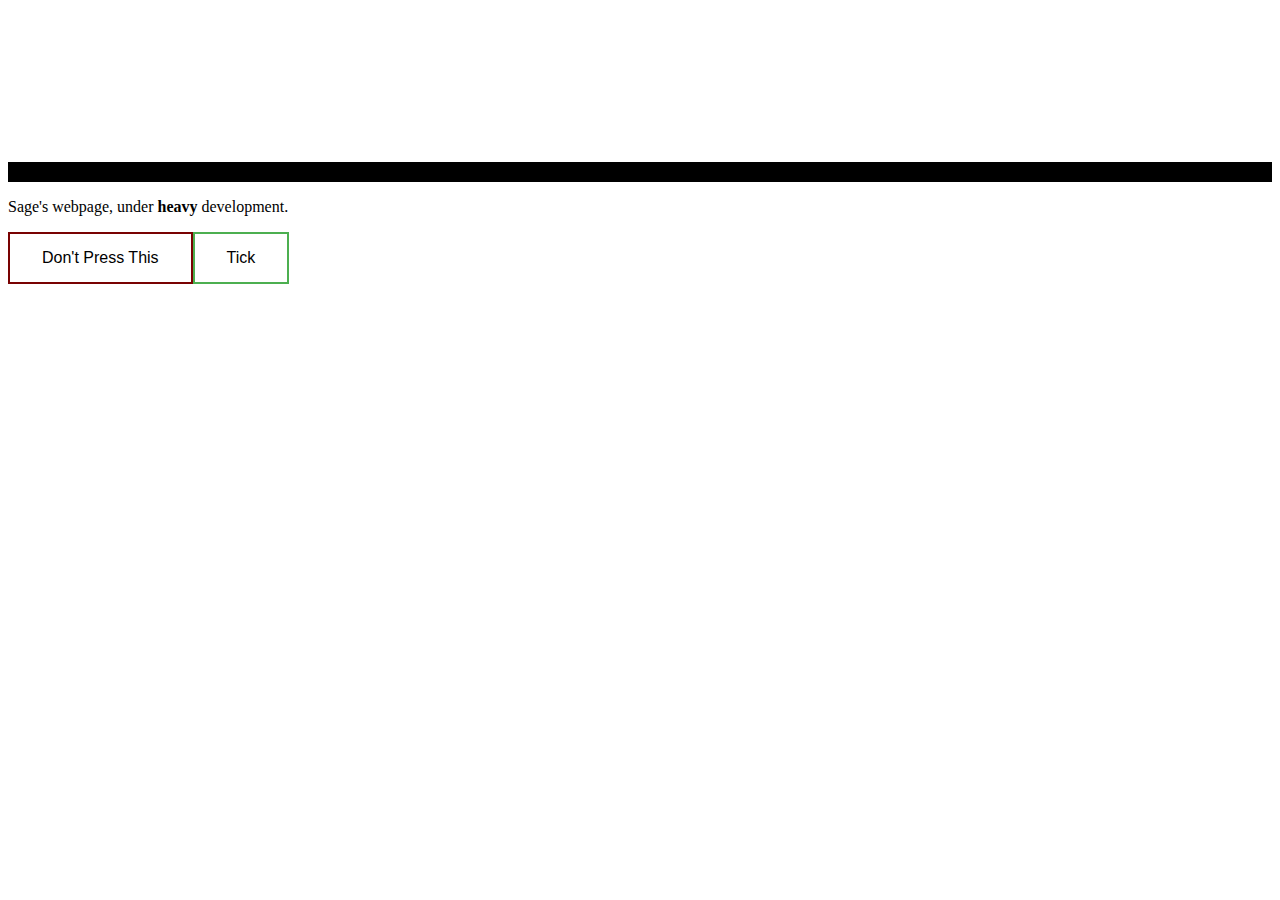
==== index.html @ f4d06023 "draws scrolling sign properly now" ====
<!doctype html>

<html lang="en">

<head>
    <meta name="viewport" content="width=device-width, initial-scale=1"/>
    <meta charset="utf-8">
    <link href="style.css" rel="stylesheet">
    <script defer src="script.js"></script>
    <meta property="og:title" content="">
    <meta property="og:type" content="">
    <meta property="og:url" content="">
    <meta property="og:image" content="">
    <link rel="manifest" href="site.webmanifest">
    <link rel="apple-touch-icon" href="icon.png">
    <link rel="icon" type="image/png" href="favicon-32x32.png" sizes="32x32"/>
    <link rel="icon" type="image/png" href="favicon-16x16.png" sizes="16x16"/>
    <meta name="theme-color" content="#fafafa">

    <title>Arcturus.love</title>
</head>
<style>
     h2 {text-align: center;font-size: 30pt;}
     :root {
         --numCols;
     }
</style>

<body>
<!-- <canvas id="reconstructCanvas"></canvas> -->
<canvas id="textCanvas"></canvas>

<div class="flex">
    <div class="item">
        <div>
            <div class="sign" id="gridContainer"></div>
        </div>
        <div>
            <p>Sage's webpage, under <strong>heavy</strong> development.</p>
            <audio id="audio" src="audio1.mp3" preload="auto"></audio>
            <div id="myModal" class="modal">
                <div class="modal-header">
                    <h2>HEADPHONE WARNING</h2></div>
            </div>
        </div>
        <div>
            <section>
                <button id="redBut" onclick="flashbang(this)">Don't Press This</button>
                <button id="tick" onclick="tick()">Tick</button>
            </section>
        </div>
    </div>
</div>
<script>
      window.ga = function () { ga.q.push(arguments) }; ga.q = []; ga.l = +new Date;
      ga('create', 'G-E5X5K3LC01', 'auto'); ga('set', 'anonymizeIp', true); ga('set', 'transport', 'beacon'); ga('send', 'pageview')
</script>
<script src="https://www.google-analytics.com/analytics.js" async></script>
</body>
</html>
---- style.css ----
section {
    display: flex;
  }
  button {
    background-color: #ffffff; /* Green */
    border: none;
    color: white;
    padding: 15px 32px;
    text-align: center;
    text-decoration: none;
    display: inline-block;
    font-size: 16px;
    color: black;
    border: 2px solid #4CAF50; /* Green */
  }
  button:hover{
    background-color: #175e19; /* Green */
    color: white;
  }
  header {
    background: rgb(173, 84, 173);
    height: 100px;
  }
#redBut{
  border: 2px solid #790202;
}
#redBut:hover{
  background-color: #790202; /* Green */
  color: white;
}
.flex{
  display: flex;
  flex-direction: column;
  column-gap: 20px
}
.item{
  display: flex;
  order: 2;
  flex: 100%;
  flex-direction: column;
}

.sign{
    display: grid;
    /* grid-column-gap: 2px; */
    /* grid-row-gap: 2px; */
    row-gap: 2px;
    column-gap: 1px;
    background-color: black;
    padding: 10px;
   /* min-width: 100%; */
    max-width: 100%;
    align-items: center;
    grid-template-columns: repeat(var(--numCols),1fr);
}

canvas{
}

.pixel{
  /*border-radius: 2px; */
}

.modal {
  position: fixed;
  display: none;
  z-index: 1;
  padding-top: 100px;
  left: 0;
  top: 0;
  width: 100%;
  height: 100%;
  overflow: auto; 
  background-color: rgb(0,0,0); 
  background-color: rgba(255,255,255);
}

.modal-header {
  padding: 2px 100px;
  background-color: #5cb85c;
  color: WHITE;
}
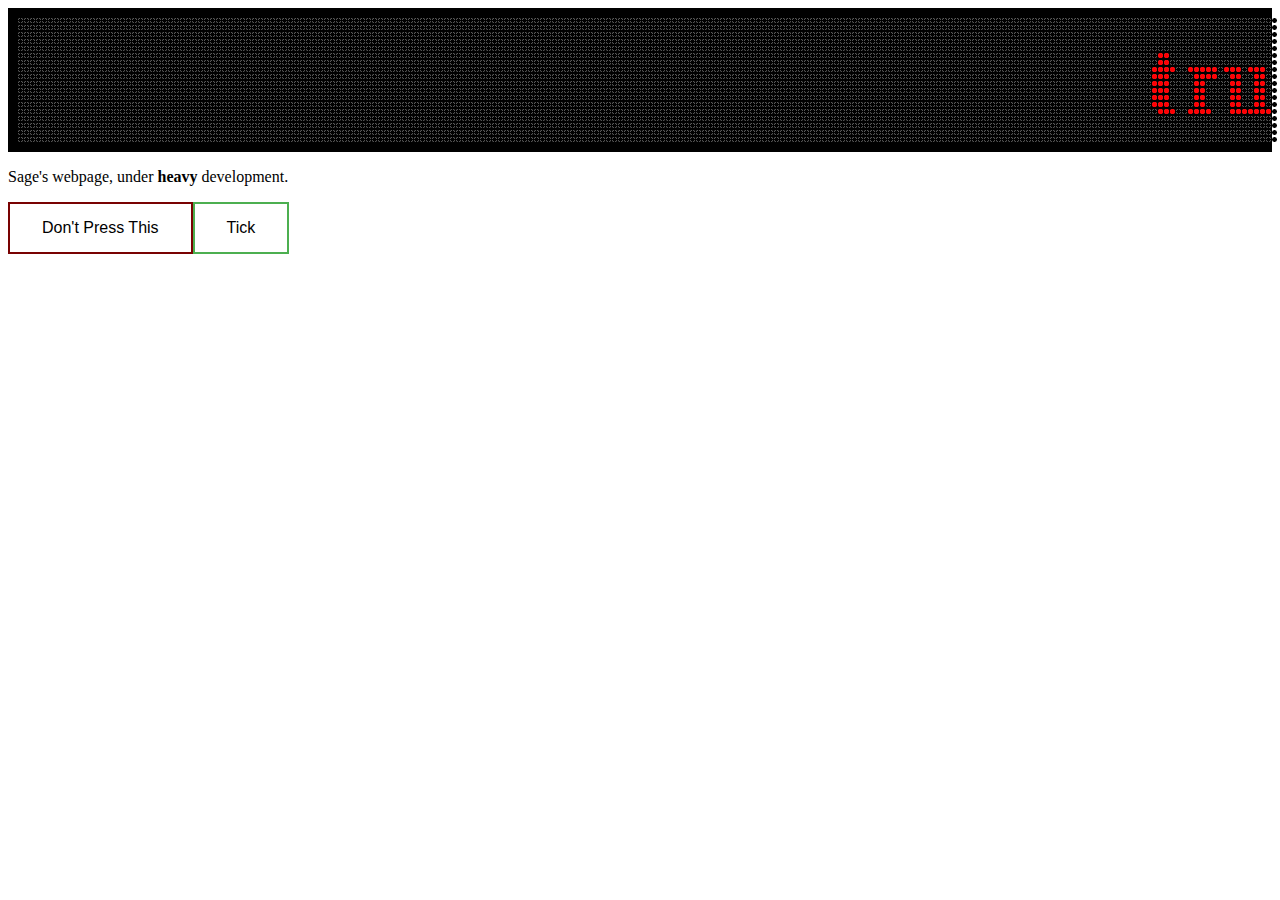
==== commit 9013c651: "made font bigger, sign higher res, hid canvas, changed font" ====
--- a/index.html
+++ b/index.html
@@ -28,7 +28,7 @@
 
 <body>
 <!-- <canvas id="reconstructCanvas"></canvas> -->
-<canvas id="textCanvas"></canvas>
+<canvas id="textCanvas" style="display: none;"></canvas>
 
 <div class="flex">
     <div class="item">
@@ -51,10 +51,5 @@
         </div>
     </div>
 </div>
-<script>
-      window.ga = function () { ga.q.push(arguments) }; ga.q = []; ga.l = +new Date;
-      ga('create', 'G-E5X5K3LC01', 'auto'); ga('set', 'anonymizeIp', true); ga('set', 'transport', 'beacon'); ga('send', 'pageview')
-</script>
-<script src="https://www.google-analytics.com/analytics.js" async></script>
 </body>
 </html>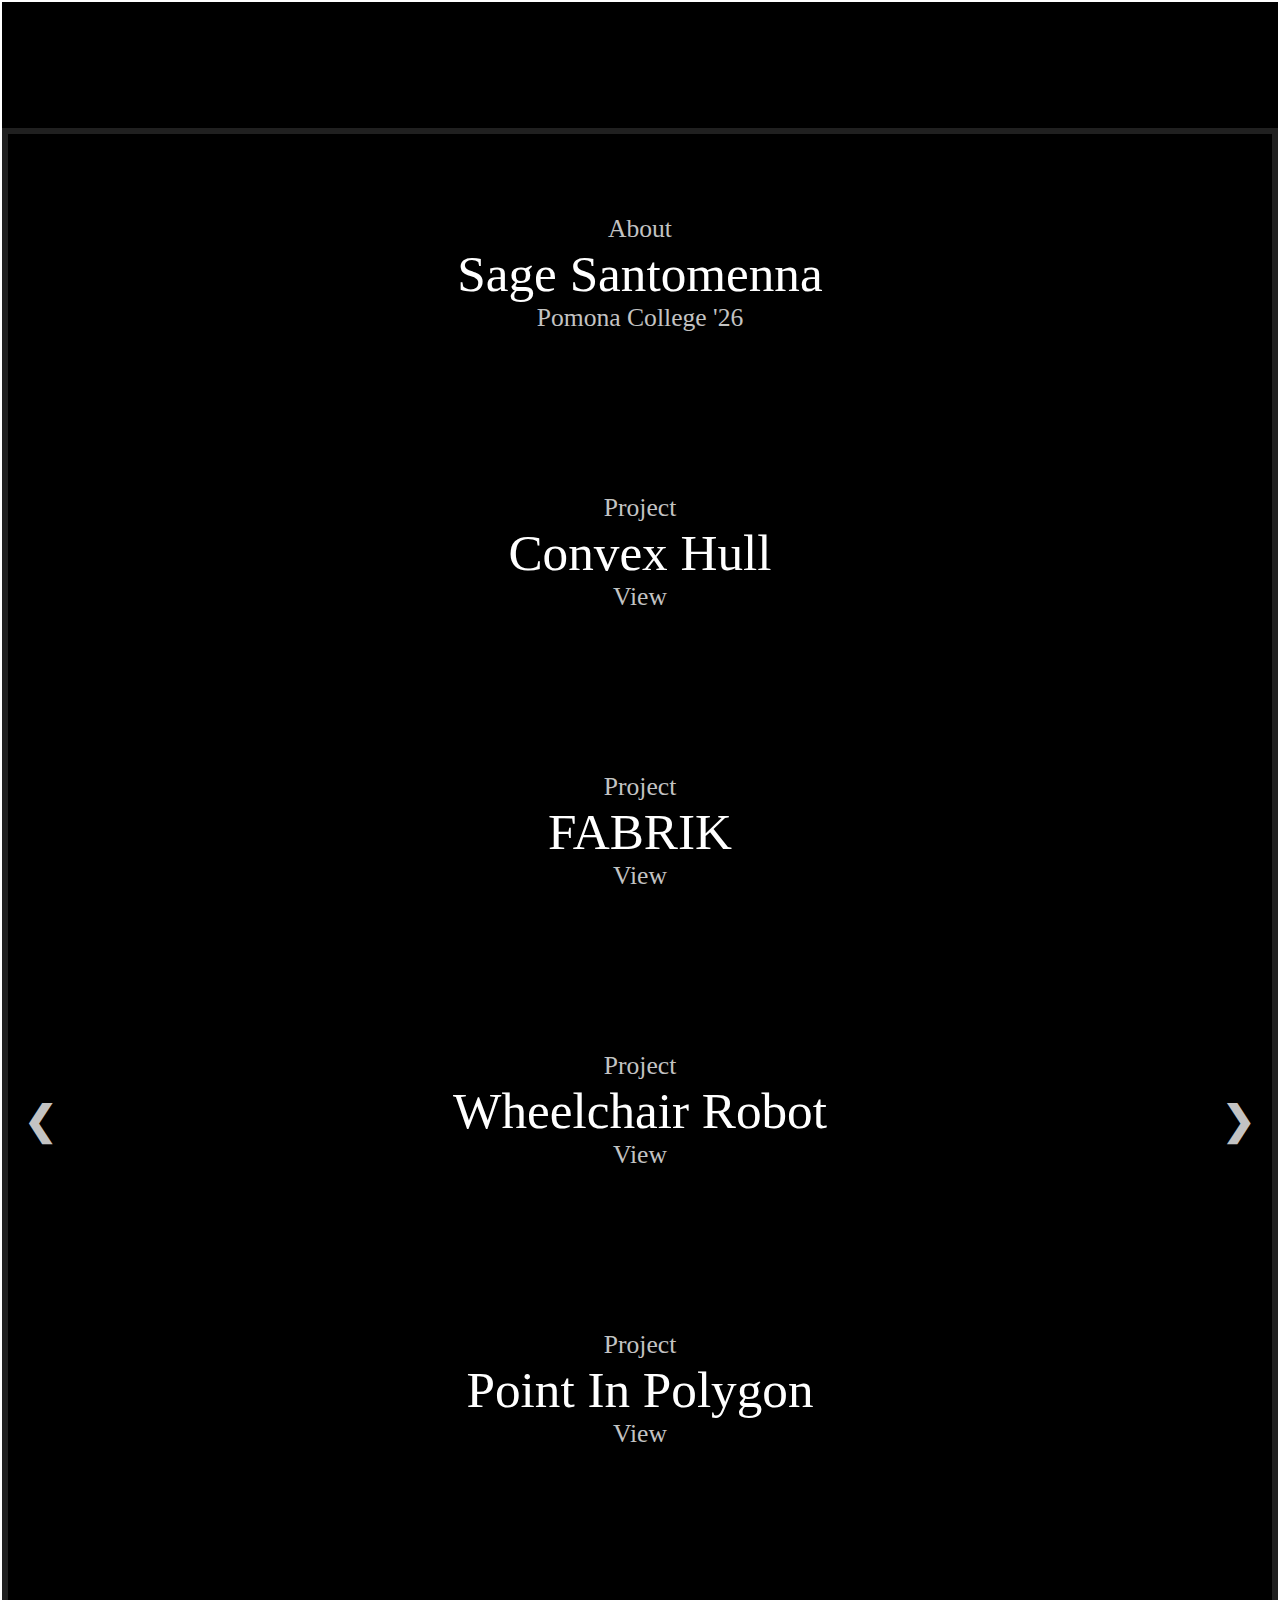
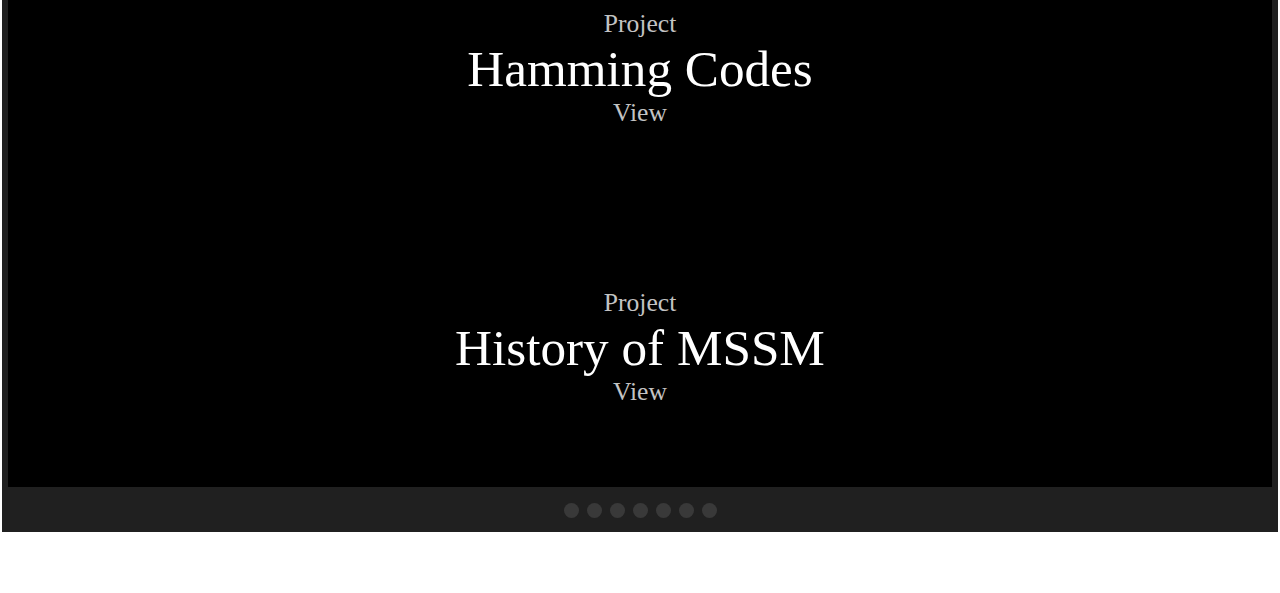
==== commit a35738e5: "Merge branch 'master' into sign" ====
--- a/index.html
+++ b/index.html
@@ -15,15 +15,13 @@
     <link rel="apple-touch-icon" href="icon.png">
     <link rel="icon" type="image/png" href="favicon-32x32.png" sizes="32x32"/>
     <link rel="icon" type="image/png" href="favicon-16x16.png" sizes="16x16"/>
+    <link rel="stylesheet" href="https://cdnjs.cloudflare.com/ajax/libs/font-awesome/4.7.0/css/font-awesome.min.css">
     <meta name="theme-color" content="#fafafa">
 
-    <title>Arcturus.love</title>
+    <title>Home</title>
 </head>
 <style>
      h2 {text-align: center;font-size: 30pt;}
-     :root {
-         --numCols;
-     }
 </style>
 
 <body>
@@ -32,24 +30,77 @@
 
 <div class="flex">
     <div class="item">
+
         <div>
-            <div class="sign" id="gridContainer"></div>
-        </div>
-        <div>
-            <p>Sage's webpage, under <strong>heavy</strong> development.</p>
-            <audio id="audio" src="audio1.mp3" preload="auto"></audio>
-            <div id="myModal" class="modal">
-                <div class="modal-header">
-                    <h2>HEADPHONE WARNING</h2></div>
+            <div class="bar">
+                    <span class="bar_content">
+                        open 7am-11pm         closed! return later         truly these are the last days         there exists a nomadic science         there is water at the bottom of the ocean         the bell tolls for thee         days without cthulhu: -1         they’re stars that are facing the end         you do not recognize the bodies in the water         i want to dance with devils on dead stars         rebellion gets really easy when you make so many fucking rules         the enemy doesn’t arrive by boat he arrives by limousine         it would seem that a whole nomad science develops eccentrically, one that is very different from the royal or imperial sciences.         those who own for a living rule those who work for a living         more confident, capable, farseeing, and prudent
+                    </span>
             </div>
         </div>
-        <div>
-            <section>
-                <button id="redBut" onclick="flashbang(this)">Don't Press This</button>
-                <button id="tick" onclick="tick()">Tick</button>
-            </section>
+
+        <div class="slideshow-container">
+
+            <div class="slides" onclick="document.location='about.html'">
+                <p class="header2">About</p>
+                <p class = "header1">Sage Santomenna</p>
+                <p class="header2">Pomona College '26</p>
+            </div>
+
+            <div class="slides">
+                <p class="header2">Project</p>
+                <p class = "header1">Convex Hull</p>
+                <p class="header2">View</p>
+            </div>
+
+            <div class="slides">
+                <p class="header2">Project</p>
+                <p class = "header1">FABRIK</p>
+                <p class="header2">View</p>
+            </div>
+            <div class="slides">
+                <p class="header2">Project</p>
+                <p class = "header1">Wheelchair Robot</p>
+                <p class="header2">View</p>
+            </div>
+            <div class="slides">
+                <p class="header2">Project</p>
+                <p class = "header1">Point In Polygon</p>
+                <p class="header2">View</p>
+            </div>
+            <div class="slides">
+                <p class="header2">Project</p>
+                <p class = "header1">Hamming Codes</p>
+                <p class="header2">View</p>
+            </div>
+            <div class="slides">
+                <p class="header2">Project</p>
+                <p class = "header1">History of MSSM</p>
+                <p class="header2">View</p>
+            </div>
+
+            <!-- Next/prev buttons -->
+            <a class="prev" onclick="plusSlides(-1)">&#10094;</a>
+            <a class="next" onclick="plusSlides(1)">&#10095;</a>
         </div>
+
+        <!-- Dots/bullets/indicators -->
+        <div class="dot-container">
+            <span class="dot" onclick="currentSlide(1)"></span>
+            <span class="dot" onclick="currentSlide(2)"></span>
+            <span class="dot" onclick="currentSlide(3)"></span>
+            <span class="dot" onclick="currentSlide(4)"></span>
+            <span class="dot" onclick="currentSlide(5)"></span>
+            <span class="dot" onclick="currentSlide(6)"></span>
+            <span class="dot" onclick="currentSlide(7)"></span>
+        </div>
+
+        <div class="socials-container">
+            <p class = "header1">Find Me</p>
+        </div>
+
     </div>
+
 </div>
 </body>
 </html>--- a/style.css
+++ b/style.css
@@ -32,13 +32,46 @@
 .flex{
   display: flex;
   flex-direction: column;
-  column-gap: 20px
+  column-gap: 25px;
 }
 .item{
+  padding: 2px;
   display: flex;
   order: 2;
   flex: 100%;
+  column-gap: 25px;
   flex-direction: column;
+}
+
+* { box-sizing: border-box; padding: 0px; margin: 0; column-gap: 0px;}
+
+body,
+html { overflow-x: hidden; }
+
+.bar {
+  position: flex;
+  top: 0;
+  left: 0;
+  display: flex;
+  width: 100%;
+  padding: 0;
+
+  background-color: #000000;
+  color: white;
+
+  font-family: 'Times New Roman', Times, serif;
+  font-size: 36px;
+}
+
+.bar_content {
+  white-space: pre;
+  width: 100%;
+  transform: translateX(90%);
+  animation: move 75s linear infinite
+}
+
+@keyframes move {
+  to { transform: translateX(-500%); }
 }
 
 .sign{
@@ -82,3 +115,107 @@
   color: WHITE;
 }
 
+/* Slideshow container */
+.slideshow-container {
+  position: relative;
+  background: rgb(0,0,0);
+  border: 6px solid #202020;
+}
+
+.slides {
+  display: flex;
+  padding: 80px;
+  text-align: center;
+  flex-direction: column;
+}
+
+.prev, .next {
+  cursor: pointer;
+  position: absolute;
+  top: 50%;
+  width: auto;
+  margin-top: -30px;
+  padding: 16px;
+  color: #c3c3c3;
+  font-weight: bold;
+  font-size: 40px;
+  border-radius: 0 3px 3px 0;
+  user-select: none;
+}
+
+/* Position the "next button" to the right */
+.next {
+  position: absolute;
+  right: 0;
+  border-radius: 3px 0 0 3px;
+}
+
+/* The dot/bullet/indicator container */
+.dot-container {
+  text-align: center;
+  padding: 10px;
+  background: #202020;
+}
+
+/* The dots/bullets/indicators */
+.dot {
+  cursor: pointer;
+  height: 15px;
+  width: 15px;
+  margin: 0 2px;
+  background-color: #393939;
+  border-radius: 50%;
+  display: inline-block;
+  transition: background-color 0.6s ease;
+}
+
+/* Add a background color to the active dot/circle */
+.active, .dot:hover {
+  background-color: #717171;
+}
+
+.header1 {
+    flex: 100%;
+    font-size: 4vw;
+    color: rgb(255,255,255);
+    text-align: center;
+    font-family: 'Times New Roman', Times, serif;
+}
+.header2 {
+    flex: 100%;
+    font-size: 2vw;
+    color: #c3c3c3;
+    text-align: center;
+    font-family: 'Times New Roman', Times, serif;
+}
+.socials-container {
+    display:flex;
+    align-items: center;
+    justify-content: center;
+}
+
+.fa:hover {
+  opacity: 0.7;
+}
+
+.fa-instagram {
+  background: #3B5998;
+  color: white;
+}
+
+.fa-snapchat-ghost {
+  background: #fffc00;
+  color: white;
+  text-shadow: -1px 0 black, 0 1px black, 1px 0 black, 0 -1px black;
+}
+
+.fa {
+  padding: 20px;
+  font-size: 30px;
+  width: 30px;
+  height: 30px;
+  text-align: center;
+  text-decoration: none;
+  border-radius: 50%;
+  margin: 5px 2px;
+}
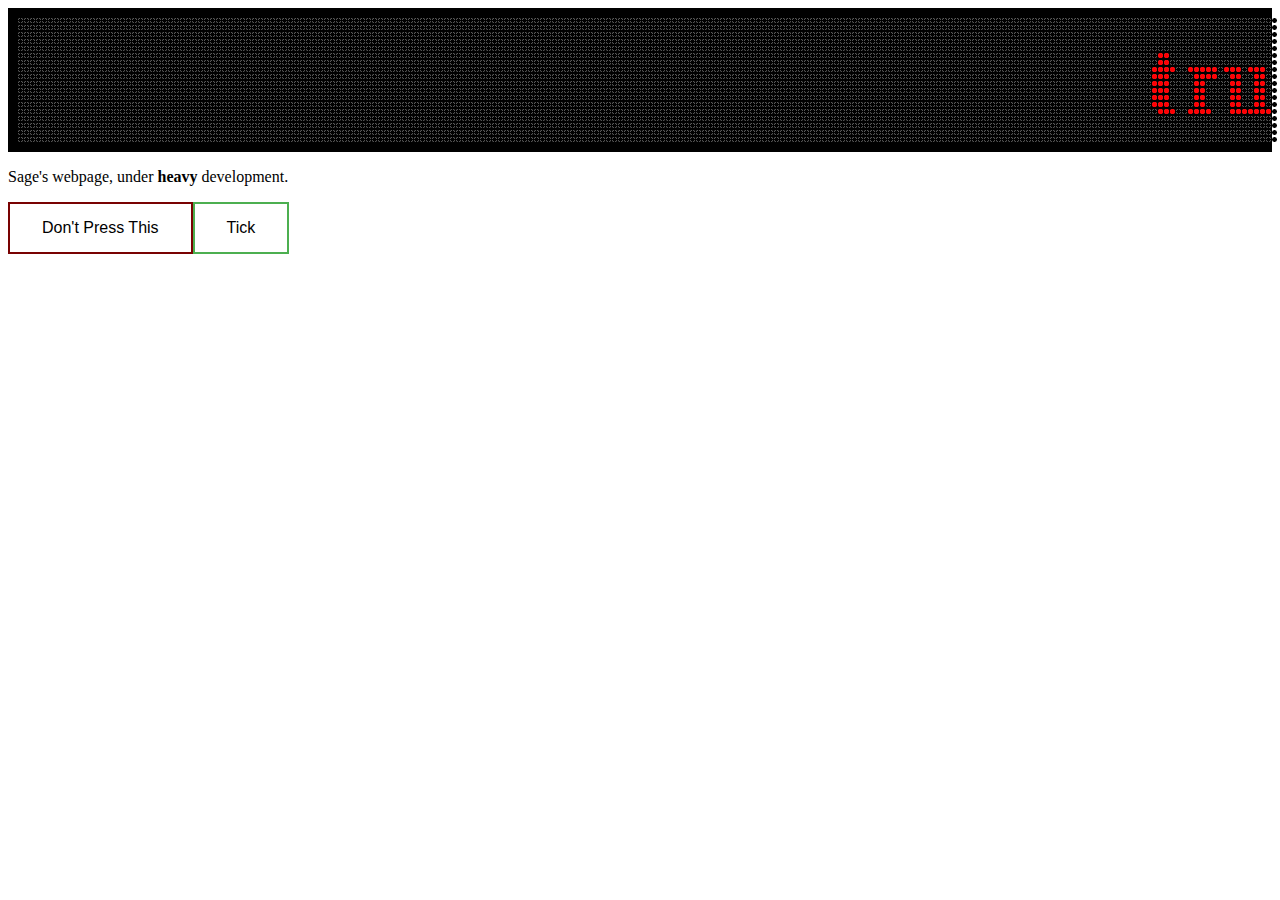
==== commit 0de7c065: "Revert "Merge branch 'master' into sign"" ====
--- a/index.html
+++ b/index.html
@@ -15,13 +15,15 @@
     <link rel="apple-touch-icon" href="icon.png">
     <link rel="icon" type="image/png" href="favicon-32x32.png" sizes="32x32"/>
     <link rel="icon" type="image/png" href="favicon-16x16.png" sizes="16x16"/>
-    <link rel="stylesheet" href="https://cdnjs.cloudflare.com/ajax/libs/font-awesome/4.7.0/css/font-awesome.min.css">
     <meta name="theme-color" content="#fafafa">
 
-    <title>Home</title>
+    <title>Arcturus.love</title>
 </head>
 <style>
      h2 {text-align: center;font-size: 30pt;}
+     :root {
+         --numCols;
+     }
 </style>
 
 <body>
@@ -30,77 +32,24 @@
 
 <div class="flex">
     <div class="item">
-
         <div>
-            <div class="bar">
-                    <span class="bar_content">
-                        open 7am-11pm         closed! return later         truly these are the last days         there exists a nomadic science         there is water at the bottom of the ocean         the bell tolls for thee         days without cthulhu: -1         they’re stars that are facing the end         you do not recognize the bodies in the water         i want to dance with devils on dead stars         rebellion gets really easy when you make so many fucking rules         the enemy doesn’t arrive by boat he arrives by limousine         it would seem that a whole nomad science develops eccentrically, one that is very different from the royal or imperial sciences.         those who own for a living rule those who work for a living         more confident, capable, farseeing, and prudent
-                    </span>
+            <div class="sign" id="gridContainer"></div>
+        </div>
+        <div>
+            <p>Sage's webpage, under <strong>heavy</strong> development.</p>
+            <audio id="audio" src="audio1.mp3" preload="auto"></audio>
+            <div id="myModal" class="modal">
+                <div class="modal-header">
+                    <h2>HEADPHONE WARNING</h2></div>
             </div>
         </div>
-
-        <div class="slideshow-container">
-
-            <div class="slides" onclick="document.location='about.html'">
-                <p class="header2">About</p>
-                <p class = "header1">Sage Santomenna</p>
-                <p class="header2">Pomona College '26</p>
-            </div>
-
-            <div class="slides">
-                <p class="header2">Project</p>
-                <p class = "header1">Convex Hull</p>
-                <p class="header2">View</p>
-            </div>
-
-            <div class="slides">
-                <p class="header2">Project</p>
-                <p class = "header1">FABRIK</p>
-                <p class="header2">View</p>
-            </div>
-            <div class="slides">
-                <p class="header2">Project</p>
-                <p class = "header1">Wheelchair Robot</p>
-                <p class="header2">View</p>
-            </div>
-            <div class="slides">
-                <p class="header2">Project</p>
-                <p class = "header1">Point In Polygon</p>
-                <p class="header2">View</p>
-            </div>
-            <div class="slides">
-                <p class="header2">Project</p>
-                <p class = "header1">Hamming Codes</p>
-                <p class="header2">View</p>
-            </div>
-            <div class="slides">
-                <p class="header2">Project</p>
-                <p class = "header1">History of MSSM</p>
-                <p class="header2">View</p>
-            </div>
-
-            <!-- Next/prev buttons -->
-            <a class="prev" onclick="plusSlides(-1)">&#10094;</a>
-            <a class="next" onclick="plusSlides(1)">&#10095;</a>
+        <div>
+            <section>
+                <button id="redBut" onclick="flashbang(this)">Don't Press This</button>
+                <button id="tick" onclick="tick()">Tick</button>
+            </section>
         </div>
-
-        <!-- Dots/bullets/indicators -->
-        <div class="dot-container">
-            <span class="dot" onclick="currentSlide(1)"></span>
-            <span class="dot" onclick="currentSlide(2)"></span>
-            <span class="dot" onclick="currentSlide(3)"></span>
-            <span class="dot" onclick="currentSlide(4)"></span>
-            <span class="dot" onclick="currentSlide(5)"></span>
-            <span class="dot" onclick="currentSlide(6)"></span>
-            <span class="dot" onclick="currentSlide(7)"></span>
-        </div>
-
-        <div class="socials-container">
-            <p class = "header1">Find Me</p>
-        </div>
-
     </div>
-
 </div>
 </body>
 </html>--- a/style.css
+++ b/style.css
@@ -32,46 +32,13 @@
 .flex{
   display: flex;
   flex-direction: column;
-  column-gap: 25px;
+  column-gap: 20px
 }
 .item{
-  padding: 2px;
   display: flex;
   order: 2;
   flex: 100%;
-  column-gap: 25px;
   flex-direction: column;
-}
-
-* { box-sizing: border-box; padding: 0px; margin: 0; column-gap: 0px;}
-
-body,
-html { overflow-x: hidden; }
-
-.bar {
-  position: flex;
-  top: 0;
-  left: 0;
-  display: flex;
-  width: 100%;
-  padding: 0;
-
-  background-color: #000000;
-  color: white;
-
-  font-family: 'Times New Roman', Times, serif;
-  font-size: 36px;
-}
-
-.bar_content {
-  white-space: pre;
-  width: 100%;
-  transform: translateX(90%);
-  animation: move 75s linear infinite
-}
-
-@keyframes move {
-  to { transform: translateX(-500%); }
 }
 
 .sign{
@@ -115,107 +82,3 @@
   color: WHITE;
 }
 
-/* Slideshow container */
-.slideshow-container {
-  position: relative;
-  background: rgb(0,0,0);
-  border: 6px solid #202020;
-}
-
-.slides {
-  display: flex;
-  padding: 80px;
-  text-align: center;
-  flex-direction: column;
-}
-
-.prev, .next {
-  cursor: pointer;
-  position: absolute;
-  top: 50%;
-  width: auto;
-  margin-top: -30px;
-  padding: 16px;
-  color: #c3c3c3;
-  font-weight: bold;
-  font-size: 40px;
-  border-radius: 0 3px 3px 0;
-  user-select: none;
-}
-
-/* Position the "next button" to the right */
-.next {
-  position: absolute;
-  right: 0;
-  border-radius: 3px 0 0 3px;
-}
-
-/* The dot/bullet/indicator container */
-.dot-container {
-  text-align: center;
-  padding: 10px;
-  background: #202020;
-}
-
-/* The dots/bullets/indicators */
-.dot {
-  cursor: pointer;
-  height: 15px;
-  width: 15px;
-  margin: 0 2px;
-  background-color: #393939;
-  border-radius: 50%;
-  display: inline-block;
-  transition: background-color 0.6s ease;
-}
-
-/* Add a background color to the active dot/circle */
-.active, .dot:hover {
-  background-color: #717171;
-}
-
-.header1 {
-    flex: 100%;
-    font-size: 4vw;
-    color: rgb(255,255,255);
-    text-align: center;
-    font-family: 'Times New Roman', Times, serif;
-}
-.header2 {
-    flex: 100%;
-    font-size: 2vw;
-    color: #c3c3c3;
-    text-align: center;
-    font-family: 'Times New Roman', Times, serif;
-}
-.socials-container {
-    display:flex;
-    align-items: center;
-    justify-content: center;
-}
-
-.fa:hover {
-  opacity: 0.7;
-}
-
-.fa-instagram {
-  background: #3B5998;
-  color: white;
-}
-
-.fa-snapchat-ghost {
-  background: #fffc00;
-  color: white;
-  text-shadow: -1px 0 black, 0 1px black, 1px 0 black, 0 -1px black;
-}
-
-.fa {
-  padding: 20px;
-  font-size: 30px;
-  width: 30px;
-  height: 30px;
-  text-align: center;
-  text-decoration: none;
-  border-radius: 50%;
-  margin: 5px 2px;
-}
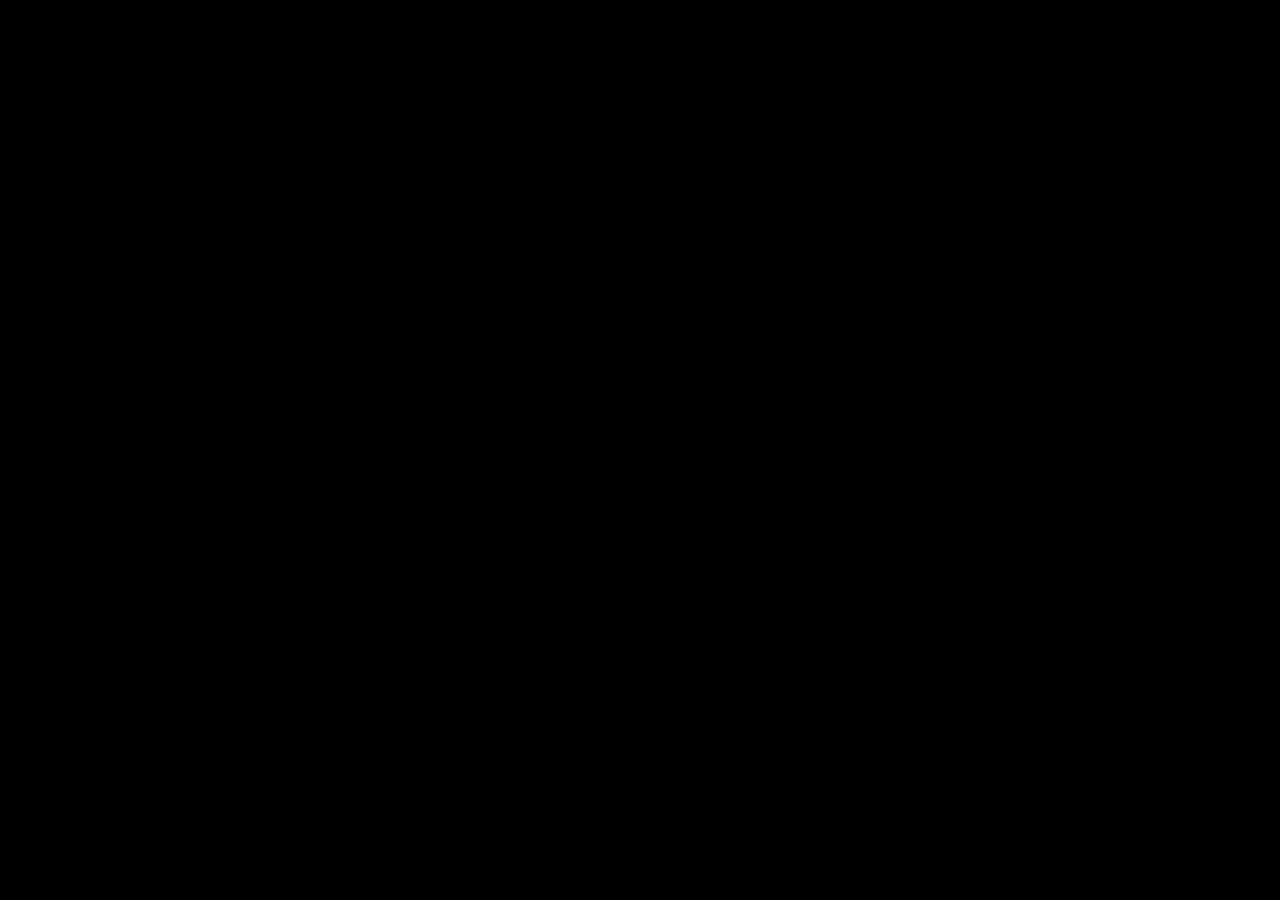
==== commit 855b13f8: "pull slides feature back for merge into head" ====
--- a/index.html
+++ b/index.html
@@ -15,41 +15,93 @@
     <link rel="apple-touch-icon" href="icon.png">
     <link rel="icon" type="image/png" href="favicon-32x32.png" sizes="32x32"/>
     <link rel="icon" type="image/png" href="favicon-16x16.png" sizes="16x16"/>
+    <link rel="stylesheet" href="https://cdnjs.cloudflare.com/ajax/libs/font-awesome/4.7.0/css/font-awesome.min.css">
     <meta name="theme-color" content="#fafafa">
 
-    <title>Arcturus.love</title>
+    <title>Home</title>
 </head>
 <style>
      h2 {text-align: center;font-size: 30pt;}
-     :root {
-         --numCols;
-     }
 </style>
-
-<body>
-<!-- <canvas id="reconstructCanvas"></canvas> -->
-<canvas id="textCanvas" style="display: none;"></canvas>
+<script>
+      window.ga = function () { ga.q.push(arguments) }; ga.q = []; ga.l = +new Date;
+      ga('create', 'G-E5X5K3LC01', 'auto'); ga('set', 'anonymizeIp', true); ga('set', 'transport', 'beacon'); ga('send', 'pageview')
+</script>
+<script src="https://www.google-analytics.com/analytics.js" async></script>
+<body style="background-color:black;">
 
 <div class="flex">
     <div class="item">
+
         <div>
-            <div class="sign" id="gridContainer"></div>
-        </div>
-        <div>
-            <p>Sage's webpage, under <strong>heavy</strong> development.</p>
-            <audio id="audio" src="audio1.mp3" preload="auto"></audio>
-            <div id="myModal" class="modal">
-                <div class="modal-header">
-                    <h2>HEADPHONE WARNING</h2></div>
+            <div class="bar">
+                    <span class="bar_content">
+                        open 7am-11pm         closed! return later         truly these are the last days         there exists a nomadic science         there is water at the bottom of the ocean         the bell tolls for thee         days without cthulhu: -1         they’re stars that are facing the end         you do not recognize the bodies in the water         i want to dance with devils on dead stars         rebellion gets really easy when you make so many fucking rules         the enemy doesn’t arrive by boat he arrives by limousine         it would seem that a whole nomad science develops eccentrically, one that is very different from the royal or imperial sciences.         those who own for a living rule those who work for a living         more confident, capable, farseeing, and prudent
+                    </span>
             </div>
         </div>
-        <div>
-            <section>
-                <button id="redBut" onclick="flashbang(this)">Don't Press This</button>
-                <button id="tick" onclick="tick()">Tick</button>
-            </section>
+
+        <div class="slideshow-container">
+
+            <div class="slides" onclick="document.location='about.html'">
+                <p class="header2">About</p>
+                <p class = "header1">Sage Santomenna</p>
+                <p class="header2">Pomona College '26</p>
+            </div>
+
+            <div class="slides">
+                <p class="header2">Project</p>
+                <p class = "header1">Convex Hull</p>
+                <p class="header2">View</p>
+            </div>
+
+            <div class="slides">
+                <p class="header2">Project</p>
+                <p class = "header1">FABRIK</p>
+                <p class="header2">View</p>
+            </div>
+            <div class="slides">
+                <p class="header2">Project</p>
+                <p class = "header1">Wheelchair Robot</p>
+                <p class="header2">View</p>
+            </div>
+            <div class="slides">
+                <p class="header2">Project</p>
+                <p class = "header1">Point In Polygon</p>
+                <p class="header2">View</p>
+            </div>
+            <div class="slides">
+                <p class="header2">Project</p>
+                <p class = "header1">Hamming Codes</p>
+                <p class="header2">View</p>
+            </div>
+            <div class="slides">
+                <p class="header2">Project</p>
+                <p class = "header1">History of MSSM</p>
+                <p class="header2">View</p>
+            </div>
+
+            <!-- Next/prev buttons -->
+            <a class="prev" onclick="plusSlides(-1)">&#10094;</a>
+            <a class="next" onclick="plusSlides(1)">&#10095;</a>
+        </div>
+
+        <!-- Dots/bullets/indicators -->
+        <div class="dot-container">
+            <span class="dot" onclick="currentSlide(1)"></span>
+            <span class="dot" onclick="currentSlide(2)"></span>
+            <span class="dot" onclick="currentSlide(3)"></span>
+            <span class="dot" onclick="currentSlide(4)"></span>
+            <span class="dot" onclick="currentSlide(5)"></span>
+            <span class="dot" onclick="currentSlide(6)"></span>
+            <span class="dot" onclick="currentSlide(7)"></span>
+        </div>
+
+        <div class="socials-container">
+            <p class = "header1">Find Me</p>
         </div>
     </div>
 </div>
 </body>
-</html>+</html>
+
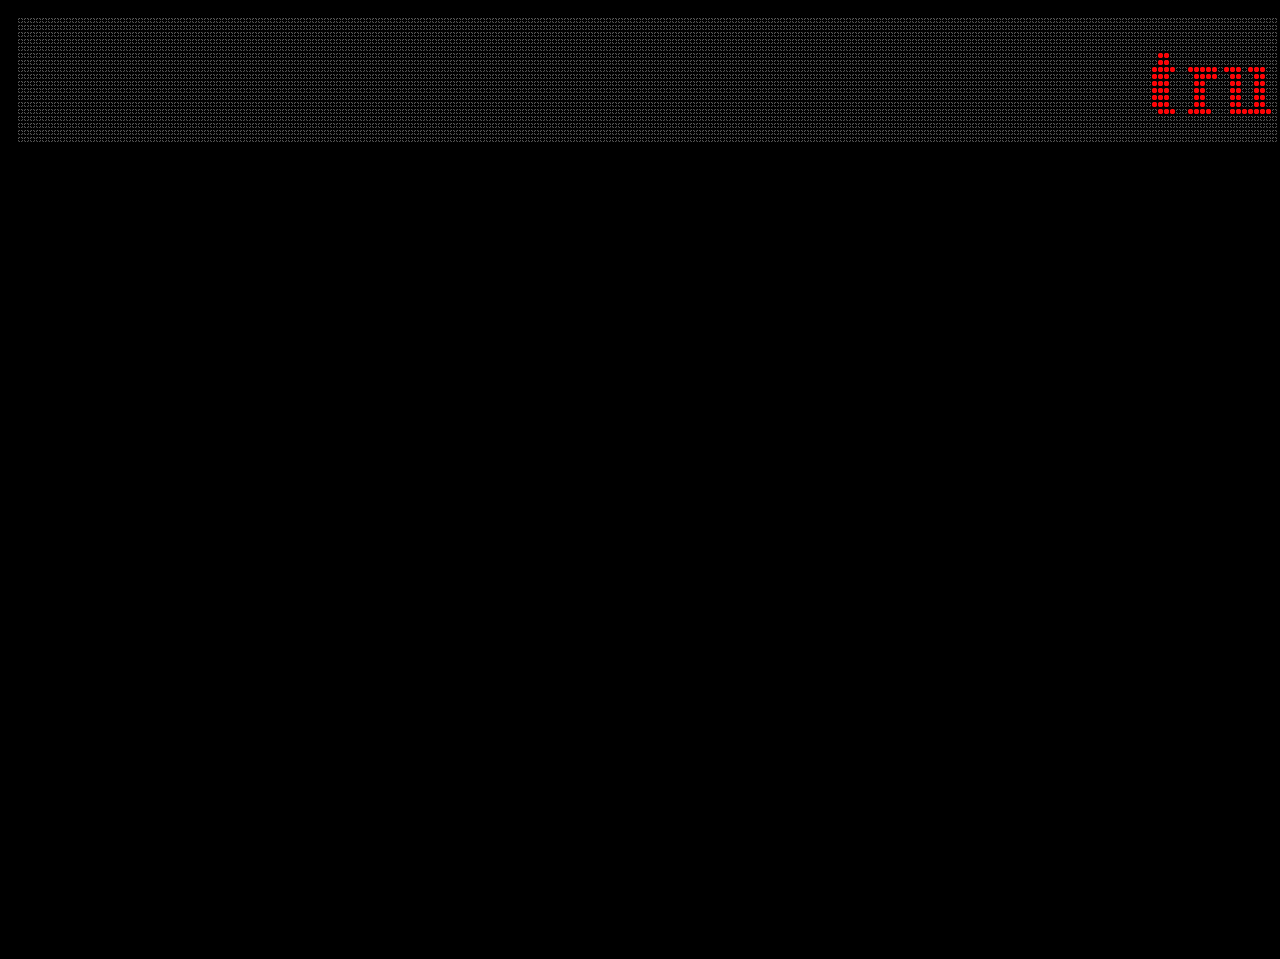
==== commit 176c0a4a: "partial merge, needs more resolution (css?)" ====
--- a/index.html
+++ b/index.html
@@ -15,32 +15,27 @@
     <link rel="apple-touch-icon" href="icon.png">
     <link rel="icon" type="image/png" href="favicon-32x32.png" sizes="32x32"/>
     <link rel="icon" type="image/png" href="favicon-16x16.png" sizes="16x16"/>
-    <link rel="stylesheet" href="https://cdnjs.cloudflare.com/ajax/libs/font-awesome/4.7.0/css/font-awesome.min.css">
     <meta name="theme-color" content="#fafafa">
 
     <title>Home</title>
 </head>
 <style>
      h2 {text-align: center;font-size: 30pt;}
+     :root {
+         --numCols;
+     }
 </style>
-<script>
-      window.ga = function () { ga.q.push(arguments) }; ga.q = []; ga.l = +new Date;
-      ga('create', 'G-E5X5K3LC01', 'auto'); ga('set', 'anonymizeIp', true); ga('set', 'transport', 'beacon'); ga('send', 'pageview')
-</script>
-<script src="https://www.google-analytics.com/analytics.js" async></script>
+
 <body style="background-color:black;">
+    <!-- <canvas id="reconstructCanvas"></canvas> -->
+<canvas id="textCanvas" style="display: none;"></canvas>
 
 <div class="flex">
     <div class="item">
-
         <div>
-            <div class="bar">
-                    <span class="bar_content">
-                        open 7am-11pm         closed! return later         truly these are the last days         there exists a nomadic science         there is water at the bottom of the ocean         the bell tolls for thee         days without cthulhu: -1         they’re stars that are facing the end         you do not recognize the bodies in the water         i want to dance with devils on dead stars         rebellion gets really easy when you make so many fucking rules         the enemy doesn’t arrive by boat he arrives by limousine         it would seem that a whole nomad science develops eccentrically, one that is very different from the royal or imperial sciences.         those who own for a living rule those who work for a living         more confident, capable, farseeing, and prudent
-                    </span>
-            </div>
+            <div class="sign" id="gridContainer"></div>
         </div>
-
+        
         <div class="slideshow-container">
 
             <div class="slides" onclick="document.location='about.html'">
@@ -103,5 +98,4 @@
     </div>
 </div>
 </body>
-</html>
-
+</html>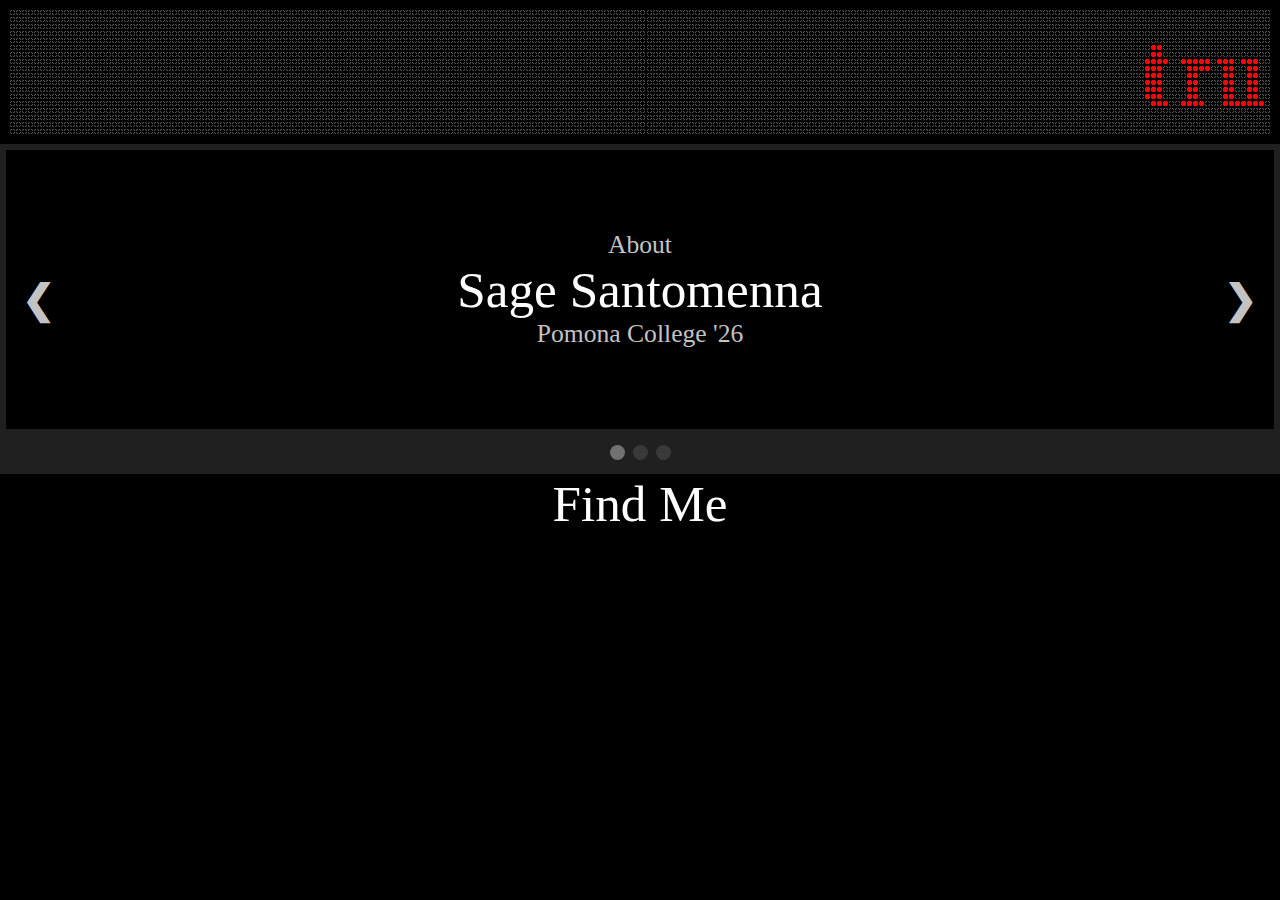
==== commit 8375a056: "slides work now, reorganization" ====
--- a/index.html
+++ b/index.html
@@ -37,42 +37,19 @@
         </div>
         
         <div class="slideshow-container">
-
             <div class="slides" onclick="document.location='about.html'">
                 <p class="header2">About</p>
                 <p class = "header1">Sage Santomenna</p>
                 <p class="header2">Pomona College '26</p>
             </div>
-
-            <div class="slides">
+            <div class="slides" onclick="document.location='prog_projects.html'">
                 <p class="header2">Project</p>
-                <p class = "header1">Convex Hull</p>
-                <p class="header2">View</p>
-            </div>
-
-            <div class="slides">
-                <p class="header2">Project</p>
-                <p class = "header1">FABRIK</p>
+                <p class = "header1">Assorted Programming Projects</p>
                 <p class="header2">View</p>
             </div>
             <div class="slides">
                 <p class="header2">Project</p>
                 <p class = "header1">Wheelchair Robot</p>
-                <p class="header2">View</p>
-            </div>
-            <div class="slides">
-                <p class="header2">Project</p>
-                <p class = "header1">Point In Polygon</p>
-                <p class="header2">View</p>
-            </div>
-            <div class="slides">
-                <p class="header2">Project</p>
-                <p class = "header1">Hamming Codes</p>
-                <p class="header2">View</p>
-            </div>
-            <div class="slides">
-                <p class="header2">Project</p>
-                <p class = "header1">History of MSSM</p>
                 <p class="header2">View</p>
             </div>
 
@@ -86,10 +63,6 @@
             <span class="dot" onclick="currentSlide(1)"></span>
             <span class="dot" onclick="currentSlide(2)"></span>
             <span class="dot" onclick="currentSlide(3)"></span>
-            <span class="dot" onclick="currentSlide(4)"></span>
-            <span class="dot" onclick="currentSlide(5)"></span>
-            <span class="dot" onclick="currentSlide(6)"></span>
-            <span class="dot" onclick="currentSlide(7)"></span>
         </div>
 
         <div class="socials-container">
--- a/style.css
+++ b/style.css
@@ -1,4 +1,3 @@
-
 section {
     display: flex;
   }
@@ -62,6 +61,37 @@
   /*border-radius: 2px; */
 }
 
+* { box-sizing: border-box; padding: 0px; margin: 0; column-gap: 0px;}
+
+body,
+html { overflow-x: hidden; }
+
+.bar {
+  position: flex;
+  top: 0;
+  left: 0;
+  display: flex;
+  width: 100%;
+  padding: 0;
+
+  background-color: #000000;
+  color: white;
+
+  font-family: 'Times New Roman', Times, serif;
+  font-size: 36px;
+}
+
+.bar_content {
+  white-space: pre;
+  width: 100%;
+  transform: translateX(90%);
+  animation: move 75s linear infinite
+}
+
+@keyframes move {
+  to { transform: translateX(-500%); }
+}
+
 .modal {
   position: fixed;
   display: none;
@@ -82,3 +112,107 @@
   color: WHITE;
 }
 
+/* Slideshow container */
+.slideshow-container {
+  position: relative;
+  background: rgb(0,0,0);
+  border: 6px solid #202020;
+}
+
+.slides {
+  display: flex;
+  padding: 80px;
+  text-align: center;
+  flex-direction: column;
+}
+
+.prev, .next {
+  cursor: pointer;
+  position: absolute;
+  top: 50%;
+  width: auto;
+  margin-top: -30px;
+  padding: 16px;
+  color: #c3c3c3;
+  font-weight: bold;
+  font-size: 40px;
+  border-radius: 0 3px 3px 0;
+  user-select: none;
+}
+
+/* Position the "next button" to the right */
+.next {
+  position: absolute;
+  right: 0;
+  border-radius: 3px 0 0 3px;
+}
+
+/* The dot/bullet/indicator container */
+.dot-container {
+  text-align: center;
+  padding: 10px;
+  background: #202020;
+}
+
+/* The dots/bullets/indicators */
+.dot {
+  cursor: pointer;
+  height: 15px;
+  width: 15px;
+  margin: 0 2px;
+  background-color: #393939;
+  border-radius: 50%;
+  display: inline-block;
+  transition: background-color 0.6s ease;
+}
+
+/* Add a background color to the active dot/circle */
+.active, .dot:hover {
+  background-color: #717171;
+}
+
+.header1 {
+    flex: 100%;
+    font-size: 4vw;
+    color: rgb(255,255,255);
+    text-align: center;
+    font-family: 'Times New Roman', Times, serif;
+}
+.header2 {
+    flex: 100%;
+    font-size: 2vw;
+    color: #c3c3c3;
+    text-align: center;
+    font-family: 'Times New Roman', Times, serif;
+}
+.socials-container {
+    display:flex;
+    align-items: center;
+    justify-content: center;
+}
+
+.fa:hover {
+  opacity: 0.7;
+}
+
+.fa-instagram {
+  background: #3B5998;
+  color: white;
+}
+
+.fa-snapchat-ghost {
+  background: #fffc00;
+  color: white;
+  text-shadow: -1px 0 black, 0 1px black, 1px 0 black, 0 -1px black;
+}
+
+.fa {
+  padding: 20px;
+  font-size: 30px;
+  width: 30px;
+  height: 30px;
+  text-align: center;
+  text-decoration: none;
+  border-radius: 50%;
+  margin: 5px 2px;
+}
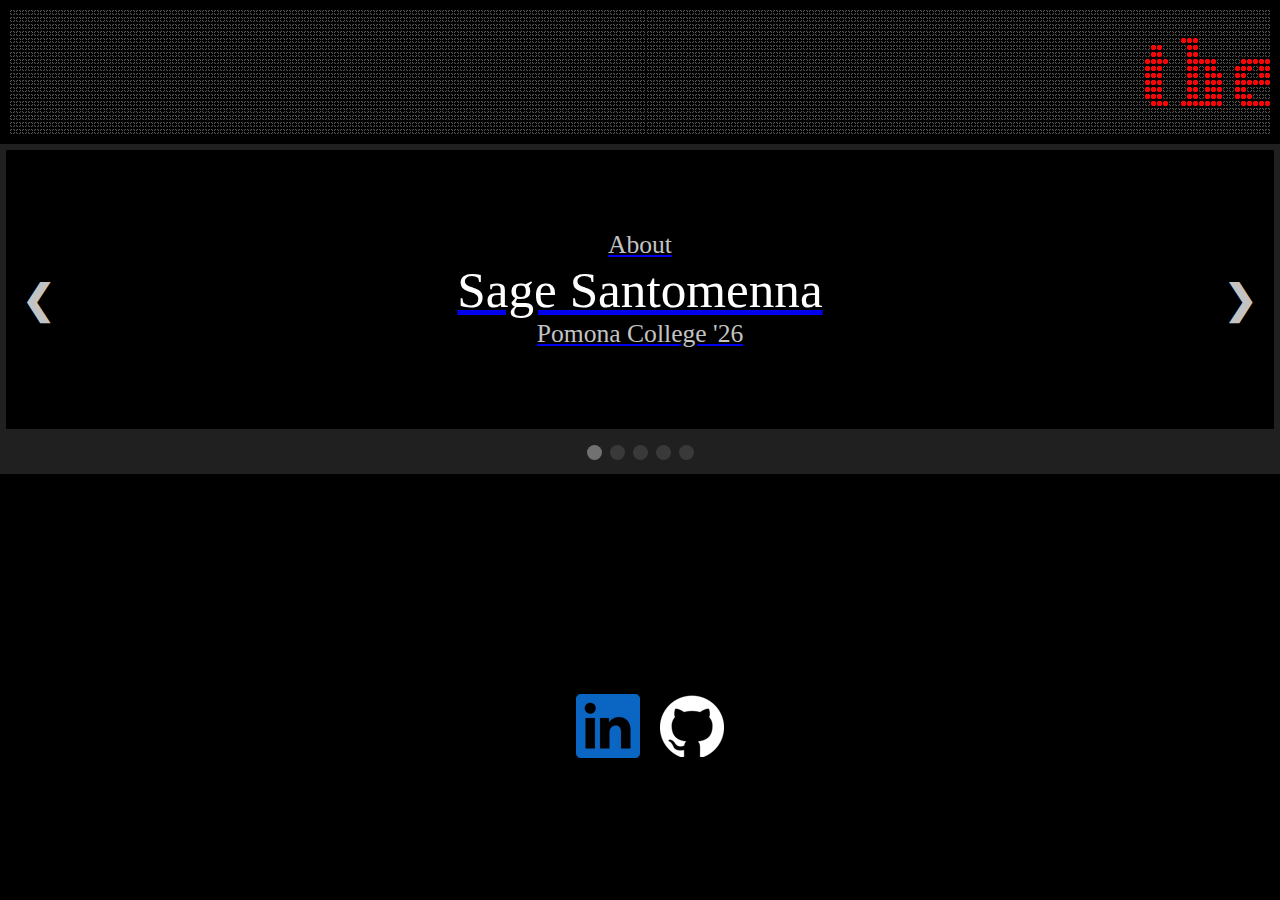
==== commit 9ab9f61c: "added logos, social buttons, more slides, etc" ====
--- a/index.html
+++ b/index.html
@@ -16,8 +16,7 @@
     <link rel="icon" type="image/png" href="favicon-32x32.png" sizes="32x32"/>
     <link rel="icon" type="image/png" href="favicon-16x16.png" sizes="16x16"/>
     <meta name="theme-color" content="#fafafa">
-
-    <title>Home</title>
+    <title>Sage!</title>
 </head>
 <style>
      h2 {text-align: center;font-size: 30pt;}
@@ -37,21 +36,41 @@
         </div>
         
         <div class="slideshow-container">
-            <div class="slides" onclick="document.location='about.html'">
-                <p class="header2">About</p>
-                <p class = "header1">Sage Santomenna</p>
-                <p class="header2">Pomona College '26</p>
-            </div>
-            <div class="slides" onclick="document.location='prog_projects.html'">
-                <p class="header2">Project</p>
-                <p class = "header1">Assorted Programming Projects</p>
-                <p class="header2">View</p>
-            </div>
-            <div class="slides">
-                <p class="header2">Project</p>
-                <p class = "header1">Wheelchair Robot</p>
-                <p class="header2">View</p>
-            </div>
+            <a href = "about.html"> 
+                <div class="slides">
+                    <p class="header2">About</p>
+                    <p class = "header1">Sage Santomenna</p>
+                    <p class="header2">Pomona College '26</p>
+                </div>
+            </a>
+            <a href = "projects/maestro.html">
+                <div class="slides">
+                    <p class="header2">Project</p>
+                    <p class = "header1">MAESTRO</p>
+                    <p class="header2">Graphical observation scheduling and management software</p>
+                </div>
+            </a>
+            <a href = "https://sagesanto.github.io/gr_bh_orbits/">
+                <div class="slides">
+                    <p class="header2">Project</p>
+                    <p class = "header1">Relativistic Orbits</p>
+                    <p class="header2">Interactive web-based graphical simulation of relativistic partical orbits around a black hole</p>
+                </div>
+            </a>
+            <a href = "projects/auto_nav.html">
+                <div class="slides">
+                    <p class="header2">Project</p>
+                    <p class = "header1">Autonomous Navigation</p>
+                    <p class="header2">From-scratch autonomous navigation on robot built from converted electric wheelchair</p>
+                </div>
+            </a>
+            <a href = "projects/prog_projects.html">
+                <div class="slides">
+                    <p class="header2">Project</p>
+                    <p class = "header1">Assorted Programming Projects</p>
+                    <p class="header2">Fun little demos</p>
+                </div>
+            </a>
 
             <!-- Next/prev buttons -->
             <a class="prev" onclick="plusSlides(-1)">&#10094;</a>
@@ -63,12 +82,20 @@
             <span class="dot" onclick="currentSlide(1)"></span>
             <span class="dot" onclick="currentSlide(2)"></span>
             <span class="dot" onclick="currentSlide(3)"></span>
+            <span class="dot" onclick="currentSlide(4)"></span>
+            <span class="dot" onclick="currentSlide(5)"></span>
+        </div>
+        <div class = "flex">
+            <div class="socials-container">
+                <a href="https://www.linkedin.com/in/sage-santomenna/" target="_blank">
+                    <img src="linkedin.png" alt="LinkedIn" class="socials">
+                </a>
+                <a href="https://www.github.com/sagesanto" target="_blank">
+                    <img src="github_logo.png" alt="GitHub" class="socials">
+                </a>
+            </div>
         </div>
 
-        <div class="socials-container">
-            <p class = "header1">Find Me</p>
-        </div>
-    </div>
 </div>
 </body>
 </html>--- a/style.css
+++ b/style.css
@@ -189,6 +189,10 @@
     display:flex;
     align-items: center;
     justify-content: center;
+    margin-top: 200px;
+    margin-left: 20px;
+    padding: 20px;
+    gap: 20px;
 }
 
 .fa:hover {
